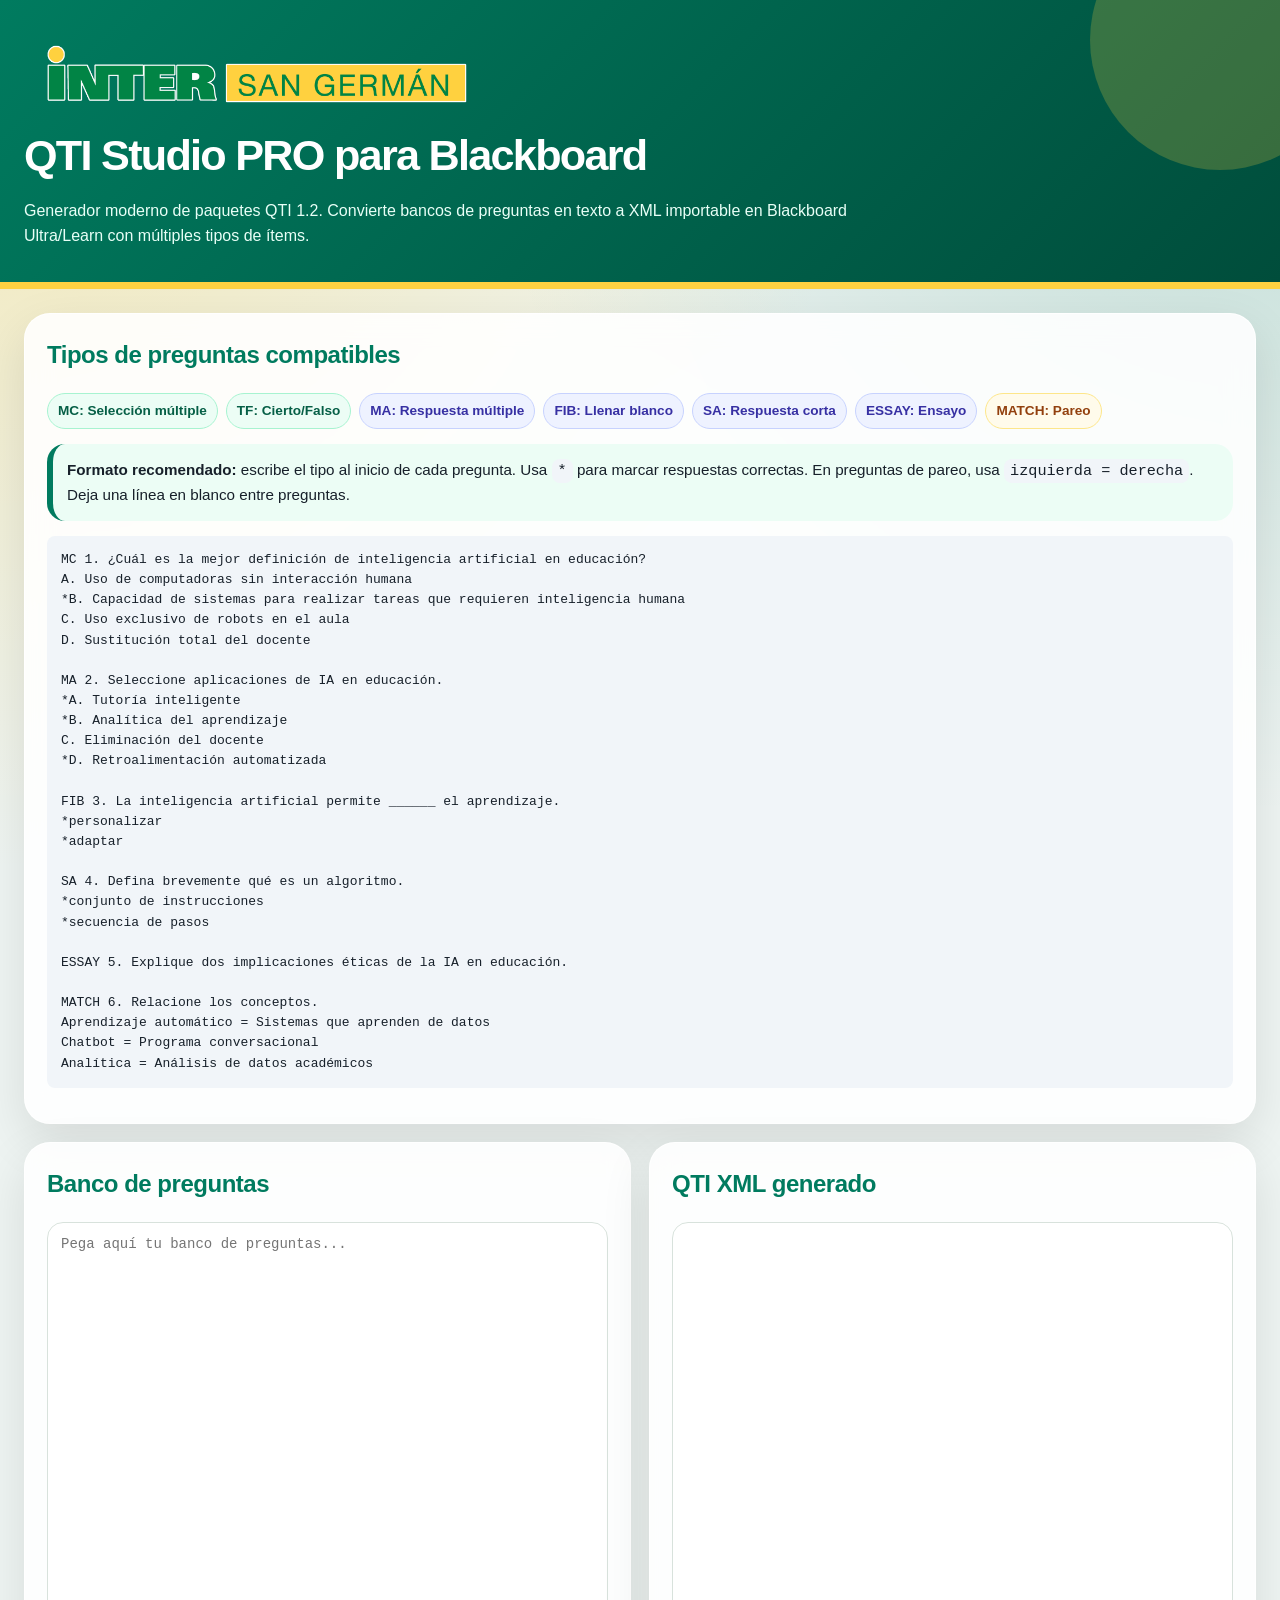
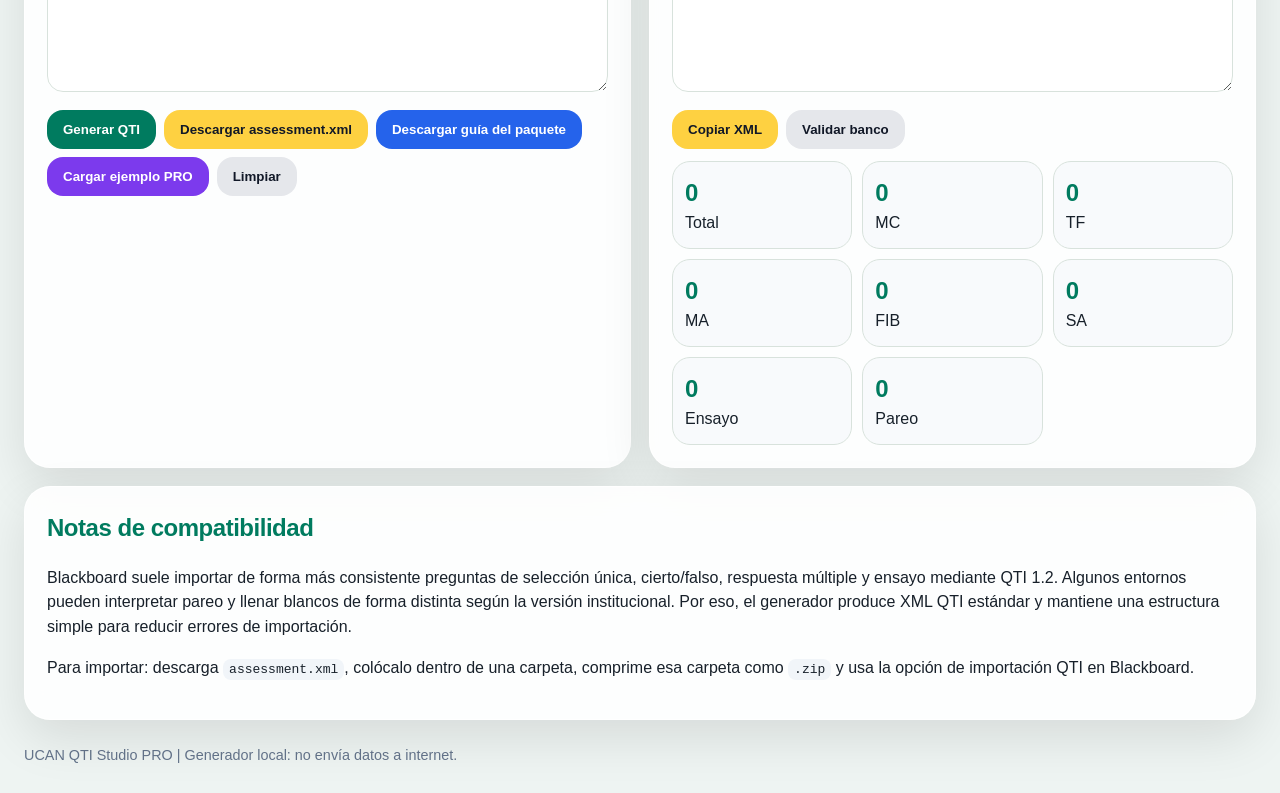
==== generador_qti_blackboard.html @ 81431ec2 "Update generador_qti_blackboard.html" ====
<!DOCTYPE html>
<html lang="es">
<head>
  <meta charset="UTF-8" />
  <meta name="viewport" content="width=device-width, initial-scale=1.0" />
    <!-- <p>Creado por El Dr. Eduardo Augusto García Rodríguez</p> -->
    <!-- <p>Desarrollador Curricular - Coordinador de Proyecto</p> -->
    <!-- <p>Developing Postbacc and Postgrad Curriculum Program</p> -->
    <!-- <p>University Center for Advancing and Nurturing Postbacc Quality (UCAN)</p> -->
    <!-- <p>Title V PPOHA #P031M230038</p> -->
  <title>QTI Studio PRO para Blackboard</title>
  <style>
    :root {
      --green: #007B5F;
      --green-dark: #004d3b;
      --yellow: #FED141;
      --bg: #eef4f2;
      --card: rgba(255,255,255,.88);
      --text: #17202a;
      --muted: #64748b;
      --border: #d8e2dc;
      --danger: #b91c1c;
      --success: #15803d;
      --blue: #2563eb;
      --purple: #7c3aed;
      --shadow: 0 18px 50px rgba(0,0,0,.10);
    }

    * { box-sizing: border-box; }

    body {
      margin: 0;
      font-family: Inter, Arial, Helvetica, sans-serif;
      background:
        radial-gradient(circle at top left, rgba(254,209,65,.35), transparent 32%),
        radial-gradient(circle at top right, rgba(0,123,95,.20), transparent 30%),
        var(--bg);
      color: var(--text);
      line-height: 1.55;
    }

    header {
      position: relative;
      overflow: hidden;
      background: linear-gradient(135deg, var(--green), var(--green-dark));
      color: white;
      padding: 34px 24px;
      border-bottom: 7px solid var(--yellow);
    }

    header::after {
      content: "";
      position: absolute;
      width: 260px;
      height: 260px;
      right: -70px;
      top: -90px;
      background: rgba(254,209,65,.22);
      border-radius: 999px;
    }

    header h1 { margin: 0; font-size: clamp(1.7rem, 4vw, 2.7rem); letter-spacing: -.04em; }
    header p { margin: 10px 0 0; color: #e8fff7; max-width: 850px; }

    main {
      max-width: 1400px;
      margin: 0 auto;
      padding: 24px;
      display: grid;
      grid-template-columns: 1fr 1fr;
      gap: 18px;
    }

    .card {
      background: var(--card);
      backdrop-filter: blur(14px);
      border: 1px solid rgba(255,255,255,.85);
      border-radius: 26px;
      padding: 22px;
      box-shadow: var(--shadow);
    }

    .full { grid-column: 1 / -1; }

    h2 { color: var(--green); margin-top: 0; letter-spacing: -.02em; }
    h3 { margin-bottom: 6px; color: var(--green-dark); }

    textarea, input, select {
      width: 100%;
      border: 1px solid var(--border);
      border-radius: 16px;
      padding: 13px;
      font-family: Consolas, monospace;
      font-size: 14px;
      background: rgba(255,255,255,.95);
      outline: none;
    }

    textarea:focus, input:focus, select:focus { border-color: var(--green); box-shadow: 0 0 0 4px rgba(0,123,95,.10); }
    textarea { min-height: 470px; resize: vertical; }
    .output { min-height: 470px; }

    .toolbar { display: flex; flex-wrap: wrap; gap: 8px; margin-top: 10px; }

    button {
      border: none;
      border-radius: 16px;
      padding: 12px 16px;
      cursor: pointer;
      font-weight: 800;
      transition: transform .15s ease, opacity .15s ease;
    }

    button:hover { transform: translateY(-1px); opacity: .92; }
    .primary { background: var(--green); color: white; }
    .secondary { background: var(--yellow); color: #111827; }
    .blue { background: var(--blue); color: white; }
    .purple { background: var(--purple); color: white; }
    .ghost { background: #e5e7eb; color: #111827; }

    .note {
      background: #ecfdf5;
      border-left: 6px solid var(--green);
      padding: 14px;
      border-radius: 18px;
      font-size: .95rem;
    }

    .error, .success, .warn {
      padding: 14px;
      border-radius: 18px;
      white-space: pre-wrap;
      margin-top: 12px;
      font-weight: 700;
    }

    .error { background: #fee2e2; color: var(--danger); border-left: 6px solid var(--danger); }
    .success { background: #dcfce7; color: var(--success); border-left: 6px solid var(--success); }
    .warn { background: #fef3c7; color: #92400e; border-left: 6px solid #f59e0b; }

    .stats {
      display: grid;
      grid-template-columns: repeat(auto-fit, minmax(140px, 1fr));
      gap: 10px;
      margin-top: 12px;
    }

    .stat {
      background: #f8fafc;
      border: 1px solid var(--border);
      padding: 12px;
      border-radius: 18px;
    }

    .stat strong { display: block; color: var(--green); font-size: 1.5rem; }

    code, pre {
      background: #f1f5f9;
      padding: 3px 6px;
      border-radius: 8px;
    }

    pre { padding: 14px; overflow: auto; white-space: pre-wrap; }

    .chips { display:flex; flex-wrap:wrap; gap:8px; margin: 10px 0 0; }
    .chip { background:#eef2ff; color:#3730a3; border:1px solid #c7d2fe; border-radius:999px; padding:6px 10px; font-weight:800; font-size:.85rem; }
    .chip.green { background:#ecfdf5; color:#065f46; border-color:#a7f3d0; }
    .chip.yellow { background:#fffbeb; color:#92400e; border-color:#fde68a; }

    footer {
      max-width: 1400px;
      margin: 0 auto;
      padding: 0 24px 28px;
      color: var(--muted);
      font-size: .9rem;
    }

    @media (max-width: 950px) { main { grid-template-columns: 1fr; } }
  </style>
</head>
<body>
  <header>
          <div class="text-center">
        <img 
          src="img/LOGO-INTER-SG-HORIZONTAL_sticker.png" 
          alt="Logo Inter San Germán"
          class="img-fluid"
          style="max-height: 80px; width: auto;"
        >
      </div>
    <h1>QTI Studio PRO para Blackboard</h1>
    <p>Generador moderno de paquetes QTI 1.2. Convierte bancos de preguntas en texto a XML importable en Blackboard Ultra/Learn con múltiples tipos de ítems.</p>
  </header>

  <main>
    <section class="card full">
      <h2>Tipos de preguntas compatibles</h2>
      <div class="chips">
        <span class="chip green">MC: Selección múltiple</span>
        <span class="chip green">TF: Cierto/Falso</span>
        <span class="chip">MA: Respuesta múltiple</span>
        <span class="chip">FIB: Llenar blanco</span>
        <span class="chip">SA: Respuesta corta</span>
        <span class="chip">ESSAY: Ensayo</span>
        <span class="chip yellow">MATCH: Pareo</span>
      </div>
      <p class="note"><strong>Formato recomendado:</strong> escribe el tipo al inicio de cada pregunta. Usa <code>*</code> para marcar respuestas correctas. En preguntas de pareo, usa <code>izquierda = derecha</code>. Deja una línea en blanco entre preguntas.</p>
      <pre>MC 1. ¿Cuál es la mejor definición de inteligencia artificial en educación?
A. Uso de computadoras sin interacción humana
*B. Capacidad de sistemas para realizar tareas que requieren inteligencia humana
C. Uso exclusivo de robots en el aula
D. Sustitución total del docente

MA 2. Seleccione aplicaciones de IA en educación.
*A. Tutoría inteligente
*B. Analítica del aprendizaje
C. Eliminación del docente
*D. Retroalimentación automatizada

FIB 3. La inteligencia artificial permite ______ el aprendizaje.
*personalizar
*adaptar

SA 4. Defina brevemente qué es un algoritmo.
*conjunto de instrucciones
*secuencia de pasos

ESSAY 5. Explique dos implicaciones éticas de la IA en educación.

MATCH 6. Relacione los conceptos.
Aprendizaje automático = Sistemas que aprenden de datos
Chatbot = Programa conversacional
Analítica = Análisis de datos académicos</pre>
    </section>

    <section class="card">
      <h2>Banco de preguntas</h2>
      <textarea id="inputText" spellcheck="false" placeholder="Pega aquí tu banco de preguntas..."></textarea>
      <div class="toolbar">
        <button class="primary" onclick="generateQTI()">Generar QTI</button>
        <button class="secondary" onclick="downloadXML()">Descargar assessment.xml</button>
        <button class="blue" onclick="downloadPackageFiles()">Descargar guía del paquete</button>
        <button class="purple" onclick="loadExample()">Cargar ejemplo PRO</button>
        <button class="ghost" onclick="clearAll()">Limpiar</button>
      </div>
      <div id="message"></div>
    </section>

    <section class="card">
      <h2>QTI XML generado</h2>
      <textarea id="outputXML" class="output" spellcheck="false" readonly></textarea>
      <div class="toolbar">
        <button class="secondary" onclick="copyXML()">Copiar XML</button>
        <button class="ghost" onclick="validateOnly()">Validar banco</button>
      </div>
      <div class="stats">
        <div class="stat"><strong id="countQuestions">0</strong>Total</div>
        <div class="stat"><strong id="countMC">0</strong>MC</div>
        <div class="stat"><strong id="countTF">0</strong>TF</div>
        <div class="stat"><strong id="countMA">0</strong>MA</div>
        <div class="stat"><strong id="countFIB">0</strong>FIB</div>
        <div class="stat"><strong id="countSA">0</strong>SA</div>
        <div class="stat"><strong id="countESSAY">0</strong>Ensayo</div>
        <div class="stat"><strong id="countMATCH">0</strong>Pareo</div>
      </div>
    </section>

    <section class="card full">
      <h2>Notas de compatibilidad</h2>
      <p>Blackboard suele importar de forma más consistente preguntas de selección única, cierto/falso, respuesta múltiple y ensayo mediante QTI 1.2. Algunos entornos pueden interpretar pareo y llenar blancos de forma distinta según la versión institucional. Por eso, el generador produce XML QTI estándar y mantiene una estructura simple para reducir errores de importación.</p>
      <p>Para importar: descarga <code>assessment.xml</code>, colócalo dentro de una carpeta, comprime esa carpeta como <code>.zip</code> y usa la opción de importación QTI en Blackboard.</p>
    </section>
  </main>

  <footer>UCAN QTI Studio PRO | Generador local: no envía datos a internet.</footer>

  <script>
    const POINTS_PER_QUESTION = 1;
    const SUPPORTED_TYPES = ['MC', 'TF', 'MA', 'FIB', 'SA', 'ESSAY', 'MATCH'];

    function escapeXML(value) {
      return String(value)
        .replace(/&/g, '&amp;')
        .replace(/</g, '&lt;')
        .replace(/>/g, '&gt;')
        .replace(/"/g, '&quot;')
        .replace(/'/g, '&apos;');
    }

    function normalizeLine(line) { return line.replace(/\r/g, '').trim(); }

    function splitBlocks(text) {
      return text.replace(/\r\n/g, '\n').split(/\n\s*\n+/).map(b => b.trim()).filter(Boolean);
    }

    function parseHeader(line, index) {
      const clean = line.trim();
      const typeMatch = clean.match(/^(MC|TF|MA|FIB|SA|ESSAY|MATCH)\s+(.+)$/i);
      let type = 'MC';
      let question = clean;
      if (typeMatch) {
        type = typeMatch[1].toUpperCase();
        question = typeMatch[2].trim();
      }
      question = question.replace(/^\d+\.\s*/, '').trim();
      if (!question) throw new Error(`Pregunta ${index + 1}: el enunciado está vacío.`);
      return { type, question };
    }

    function parseOptionLine(line, qIndex) {
      let isCorrect = false;
      let working = line.trim();
      if (working.startsWith('*')) {
        isCorrect = true;
        working = working.slice(1).trim();
      }
      const match = working.match(/^([A-Z])\.\s*(.+)$/i);
      if (!match) throw new Error(`Pregunta ${qIndex + 1}: la opción "${line}" debe usar formato A. Texto.`);
      return { ident: match[1].toUpperCase(), text: match[2].trim(), isCorrect };
    }

    function parseChoiceQuestion(lines, type, qIndex) {
      const options = [];
      lines.forEach(line => options.push(parseOptionLine(line, qIndex)));
      if (options.length < 2) throw new Error(`Pregunta ${qIndex + 1}: debe incluir al menos dos opciones.`);
      const correct = options.filter(o => o.isCorrect);
      if (type === 'MC' || type === 'TF') {
        if (correct.length !== 1) throw new Error(`Pregunta ${qIndex + 1}: ${type} requiere exactamente una respuesta correcta con *.`);
      }
      if (type === 'MA') {
        if (correct.length < 2) throw new Error(`Pregunta ${qIndex + 1}: MA requiere dos o más respuestas correctas con *.`);
      }
      if (type === 'TF') {
        const labels = options.map(o => o.text.toLowerCase());
        const valid = labels.some(t => ['verdadero','true','cierto'].includes(t)) && labels.some(t => ['falso','false'].includes(t));
        if (!valid) throw new Error(`Pregunta ${qIndex + 1}: TF debe tener opciones Verdadero/Falso o True/False.`);
      }
      return options;
    }

    function parseTextAnswers(lines, type, qIndex) {
      const answers = lines.map(l => l.trim()).filter(Boolean).map(l => l.startsWith('*') ? l.slice(1).trim() : l.trim()).filter(Boolean);
      if ((type === 'FIB' || type === 'SA') && answers.length < 1) throw new Error(`Pregunta ${qIndex + 1}: ${type} requiere al menos una respuesta aceptada marcada o escrita debajo.`);
      return answers;
    }

    function parseMatching(lines, qIndex) {
      const pairs = lines.map(line => {
        const clean = line.trim();
        const parts = clean.split(/\s*=\s*/);
        if (parts.length !== 2 || !parts[0] || !parts[1]) {
          throw new Error(`Pregunta ${qIndex + 1}: pareo debe usar formato Concepto = Definición.`);
        }
        return { left: parts[0].trim(), right: parts[1].trim() };
      });
      if (pairs.length < 2) throw new Error(`Pregunta ${qIndex + 1}: MATCH requiere al menos dos pares.`);
      return pairs;
    }

    function parseQuestionBlock(block, index) {
      const rawLines = block.split('\n').map(normalizeLine).filter(Boolean);
      if (rawLines.length < 1) throw new Error(`Pregunta ${index + 1}: bloque vacío.`);
      const { type, question } = parseHeader(rawLines[0], index);
      if (!SUPPORTED_TYPES.includes(type)) throw new Error(`Pregunta ${index + 1}: tipo no compatible (${type}).`);
      const body = rawLines.slice(1);

      if (['MC', 'TF', 'MA'].includes(type)) {
        return { number: index + 1, type, question, options: parseChoiceQuestion(body, type, index) };
      }
      if (['FIB', 'SA'].includes(type)) {
        return { number: index + 1, type, question, answers: parseTextAnswers(body, type, index) };
      }
      if (type === 'ESSAY') {
        return { number: index + 1, type, question, answers: [] };
      }
      if (type === 'MATCH') {
        return { number: index + 1, type, question, pairs: parseMatching(body, index) };
      }
    }

    function buildChoiceItem(item) {
      const itemId = `q${item.number}`;
      const responseId = `r${item.number}`;
      const cardinality = item.type === 'MA' ? 'Multiple' : 'Single';
      const optionsXML = item.options.map(option => `
            <response_label ident="${escapeXML(option.ident)}">
              <material><mattext texttype="text/plain">${escapeXML(option.text)}</mattext></material>
            </response_label>`).join('');

      const correctVars = item.options.filter(o => o.isCorrect).map(o => `<varequal respident="${responseId}">${escapeXML(o.ident)}</varequal>`).join('\n              ');
      const condition = item.type === 'MA' ? `<and>
              ${correctVars}
            </and>` : correctVars;

      return `
      <item ident="${itemId}" title="Pregunta ${item.number} - ${item.type}">
        <presentation>
          <material><mattext texttype="text/plain">${escapeXML(item.question)}</mattext></material>
          <response_lid ident="${responseId}" rcardinality="${cardinality}">
            <render_choice>${optionsXML}
            </render_choice>
          </response_lid>
        </presentation>
        <resprocessing>
          <outcomes><decvar maxvalue="${POINTS_PER_QUESTION}" minvalue="0" varname="SCORE" vartype="Decimal" /></outcomes>
          <respcondition continue="No">
            <conditionvar>
              ${condition}
            </conditionvar>
            <setvar action="Set" varname="SCORE">${POINTS_PER_QUESTION}</setvar>
          </respcondition>
        </resprocessing>
      </item>`;
    }

    function buildTextItem(item) {
      const itemId = `q${item.number}`;
      const responseId = `r${item.number}`;
      const rows = item.type === 'SA' ? 5 : 1;
      const conditions = item.answers.map(answer => `
          <respcondition continue="Yes">
            <conditionvar><varequal respident="${responseId}" case="No">${escapeXML(answer)}</varequal></conditionvar>
            <setvar action="Set" varname="SCORE">${POINTS_PER_QUESTION}</setvar>
          </respcondition>`).join('');

      return `
      <item ident="${itemId}" title="Pregunta ${item.number} - ${item.type}">
        <presentation>
          <material><mattext texttype="text/plain">${escapeXML(item.question)}</mattext></material>
          <response_str ident="${responseId}" rcardinality="Single">
            <render_fib rows="${rows}" columns="80" />
          </response_str>
        </presentation>
        <resprocessing>
          <outcomes><decvar maxvalue="${POINTS_PER_QUESTION}" minvalue="0" varname="SCORE" vartype="Decimal" /></outcomes>${conditions}
        </resprocessing>
      </item>`;
    }

    function buildEssayItem(item) {
      const itemId = `q${item.number}`;
      const responseId = `r${item.number}`;
      return `
      <item ident="${itemId}" title="Pregunta ${item.number} - ESSAY">
        <presentation>
          <material><mattext texttype="text/plain">${escapeXML(item.question)}</mattext></material>
          <response_str ident="${responseId}" rcardinality="Single">
            <render_fib rows="12" columns="100" />
          </response_str>
        </presentation>
        <resprocessing>
          <outcomes><decvar maxvalue="${POINTS_PER_QUESTION}" minvalue="0" varname="SCORE" vartype="Decimal" /></outcomes>
        </resprocessing>
      </item>`;
    }

    function buildMatchItem(item) {
      const itemId = `q${item.number}`;
      const leftId = `r${item.number}`;
      const leftChoices = item.pairs.map((p, i) => `
            <response_label ident="L${i+1}">
              <material><mattext texttype="text/plain">${escapeXML(p.left)}</mattext></material>
            </response_label>`).join('');
      const rightChoices = item.pairs.map((p, i) => `
            <response_label ident="R${i+1}">
              <material><mattext texttype="text/plain">${escapeXML(p.right)}</mattext></material>
            </response_label>`).join('');
      const conditions = item.pairs.map((p, i) => `<varequal respident="${leftId}">L${i+1} R${i+1}</varequal>`).join('\n              ');

      return `
      <item ident="${itemId}" title="Pregunta ${item.number} - MATCH">
        <presentation>
          <material><mattext texttype="text/plain">${escapeXML(item.question)}</mattext></material>
          <response_grp ident="${leftId}" rcardinality="Multiple">
            <render_choice shuffle="Yes">
              <material><mattext texttype="text/plain">Premisas</mattext></material>${leftChoices}
              <material><mattext texttype="text/plain">Respuestas</mattext></material>${rightChoices}
            </render_choice>
          </response_grp>
        </presentation>
        <resprocessing>
          <outcomes><decvar maxvalue="${POINTS_PER_QUESTION}" minvalue="0" varname="SCORE" vartype="Decimal" /></outcomes>
          <respcondition continue="No">
            <conditionvar>
              <and>
              ${conditions}
              </and>
            </conditionvar>
            <setvar action="Set" varname="SCORE">${POINTS_PER_QUESTION}</setvar>
          </respcondition>
        </resprocessing>
      </item>`;
    }

    function buildQTIItem(item) {
      if (['MC', 'TF', 'MA'].includes(item.type)) return buildChoiceItem(item);
      if (['FIB', 'SA'].includes(item.type)) return buildTextItem(item);
      if (item.type === 'ESSAY') return buildEssayItem(item);
      if (item.type === 'MATCH') return buildMatchItem(item);
      throw new Error(`Tipo no soportado: ${item.type}`);
    }

    function buildQTI(items) {
      const itemsXML = items.map(buildQTIItem).join('\n');
      return `<?xml version="1.0" encoding="UTF-8"?>
<questestinterop xmlns="http://www.imsglobal.org/xsd/ims_qtiasiv1p2" xmlns:xsi="http://www.w3.org/2001/XMLSchema-instance">
  <assessment ident="banco_qti_blackboard_pro" title="Banco de Preguntas QTI PRO">
    <qtimetadata>
      <qtimetadatafield><fieldlabel>qti_version</fieldlabel><fieldentry>1.2</fieldentry></qtimetadatafield>
      <qtimetadatafield><fieldlabel>generator</fieldlabel><fieldentry>UCAN QTI Studio PRO</fieldentry></qtimetadatafield>
    </qtimetadata>
    <section ident="seccion_banco" title="Banco generado">
${itemsXML}
    </section>
  </assessment>
</questestinterop>`;
    }

    function getItems() {
      const input = document.getElementById('inputText').value.trim();
      if (!input) throw new Error('Pega primero las preguntas en el área de texto.');
      const blocks = splitBlocks(input);
      return blocks.map(parseQuestionBlock);
    }

    function generateQTI() {
      const message = document.getElementById('message');
      const output = document.getElementById('outputXML');
      message.innerHTML = '';
      output.value = '';
      try {
        const items = getItems();
        output.value = buildQTI(items);
        updateStats(items);
        message.innerHTML = `<div class="success">QTI generado correctamente con ${items.length} preguntas y ${SUPPORTED_TYPES.length} tipos compatibles.</div>`;
      } catch (error) {
        updateStats([]);
        message.innerHTML = `<div class="error">${escapeXML(error.message)}</div>`;
      }
    }

    function validateOnly() {
      try {
        const items = getItems();
        updateStats(items);
        document.getElementById('message').innerHTML = `<div class="success">Banco validado correctamente: ${items.length} preguntas.</div>`;
      } catch(error) {
        updateStats([]);
        document.getElementById('message').innerHTML = `<div class="error">${escapeXML(error.message)}</div>`;
      }
    }

    function updateStats(items) {
      const byType = Object.fromEntries(SUPPORTED_TYPES.map(t => [t, 0]));
      items.forEach(i => byType[i.type]++);
      document.getElementById('countQuestions').textContent = items.length;
      document.getElementById('countMC').textContent = byType.MC || 0;
      document.getElementById('countTF').textContent = byType.TF || 0;
      document.getElementById('countMA').textContent = byType.MA || 0;
      document.getElementById('countFIB').textContent = byType.FIB || 0;
      document.getElementById('countSA').textContent = byType.SA || 0;
      document.getElementById('countESSAY').textContent = byType.ESSAY || 0;
      document.getElementById('countMATCH').textContent = byType.MATCH || 0;
    }

    function downloadXML() {
      if (!document.getElementById('outputXML').value.trim()) generateQTI();
      const xml = document.getElementById('outputXML').value.trim();
      if (!xml) return;
      downloadFile('assessment.xml', xml, 'application/xml;charset=utf-8');
    }

    function downloadPackageFiles() {
      const guide = `PAQUETE QTI PARA BLACKBOARD\n\n1. Descarga assessment.xml desde el generador.\n2. Crea una carpeta llamada QTI_Blackboard_PRO.\n3. Coloca assessment.xml dentro de esa carpeta.\n4. Comprime la carpeta en .zip.\n5. En Blackboard Ultra/Learn, usa Importar contenido / Importar QTI.\n\nNota: si tu Blackboard no acepta MATCH o FIB por versión institucional, importa primero MC, TF, MA y ESSAY.`;
      downloadFile('LEEME_QTI_Blackboard.txt', guide, 'text/plain;charset=utf-8');
    }

    function downloadFile(filename, content, type) {
      const blob = new Blob([content], { type });
      const url = URL.createObjectURL(blob);
      const a = document.createElement('a');
      a.href = url;
      a.download = filename;
      document.body.appendChild(a);
      a.click();
      document.body.removeChild(a);
      URL.revokeObjectURL(url);
    }

    function copyXML() {
      if (!document.getElementById('outputXML').value.trim()) generateQTI();
      const output = document.getElementById('outputXML');
      output.select();
      document.execCommand('copy');
      document.getElementById('message').innerHTML = '<div class="success">XML copiado al portapapeles.</div>';
    }

    function loadExample() {
      document.getElementById('inputText').value = `MC 1. ¿Cuál es la mejor definición de inteligencia artificial en educación?
A. Uso de computadoras sin interacción humana
*B. Capacidad de sistemas para realizar tareas que requieren inteligencia humana
C. Uso exclusivo de robots en el aula
D. Sustitución total del docente

TF 2. La inteligencia artificial permite personalizar el aprendizaje según las necesidades del estudiante.
*A. Verdadero
B. Falso

MA 3. Seleccione aplicaciones de IA en educación.
*A. Tutoría inteligente
*B. Analítica del aprendizaje
C. Eliminación del docente
*D. Retroalimentación automatizada

FIB 4. La inteligencia artificial permite ______ el aprendizaje.
*personalizar
*adaptar

SA 5. Defina brevemente qué es un algoritmo.
*conjunto de instrucciones
*secuencia de pasos

ESSAY 6. Explique dos implicaciones éticas del uso de IA en educación.

MATCH 7. Relacione los conceptos con su definición.
Aprendizaje automático = Sistemas que aprenden de datos
Chatbot = Programa conversacional
Analítica educativa = Análisis de datos académicos`;
      generateQTI();
    }

    function clearAll() {
      document.getElementById('inputText').value = '';
      document.getElementById('outputXML').value = '';
      document.getElementById('message').innerHTML = '';
      updateStats([]);
    }
  </script>
</body>
</html>
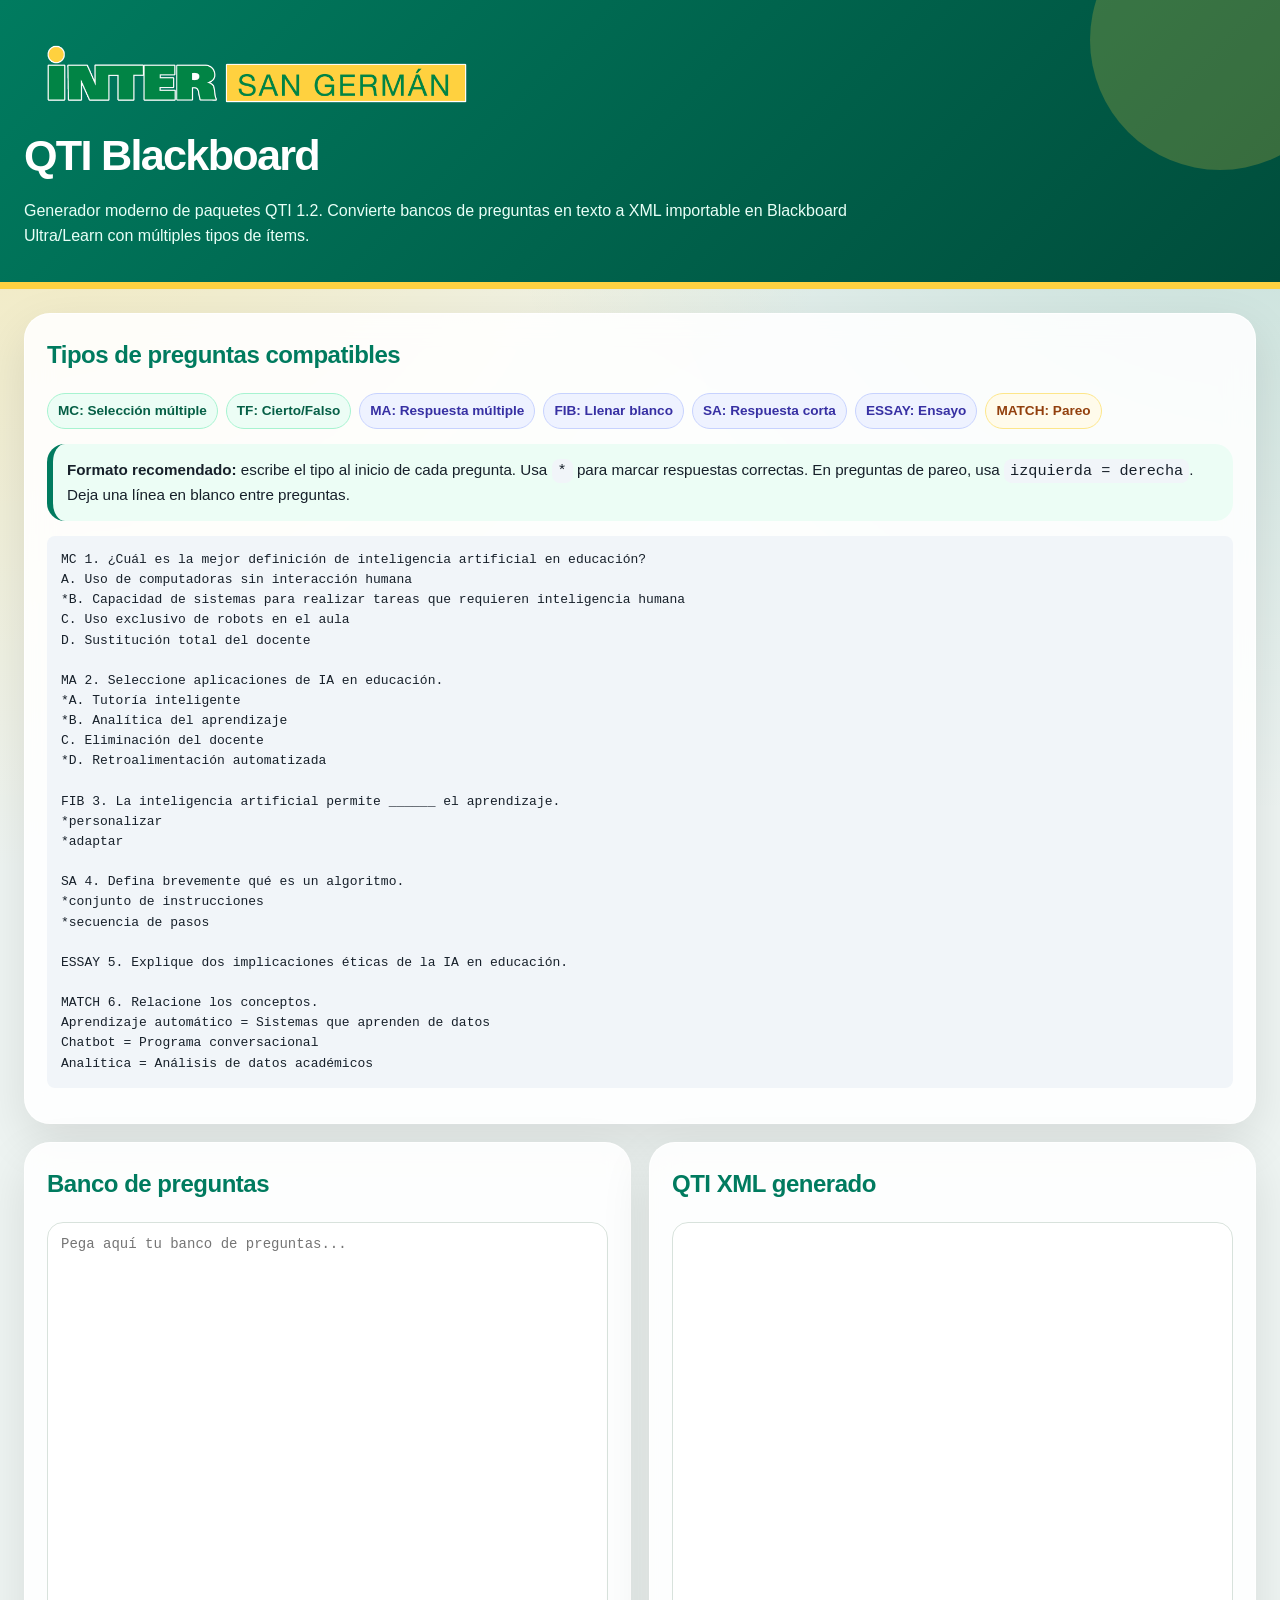
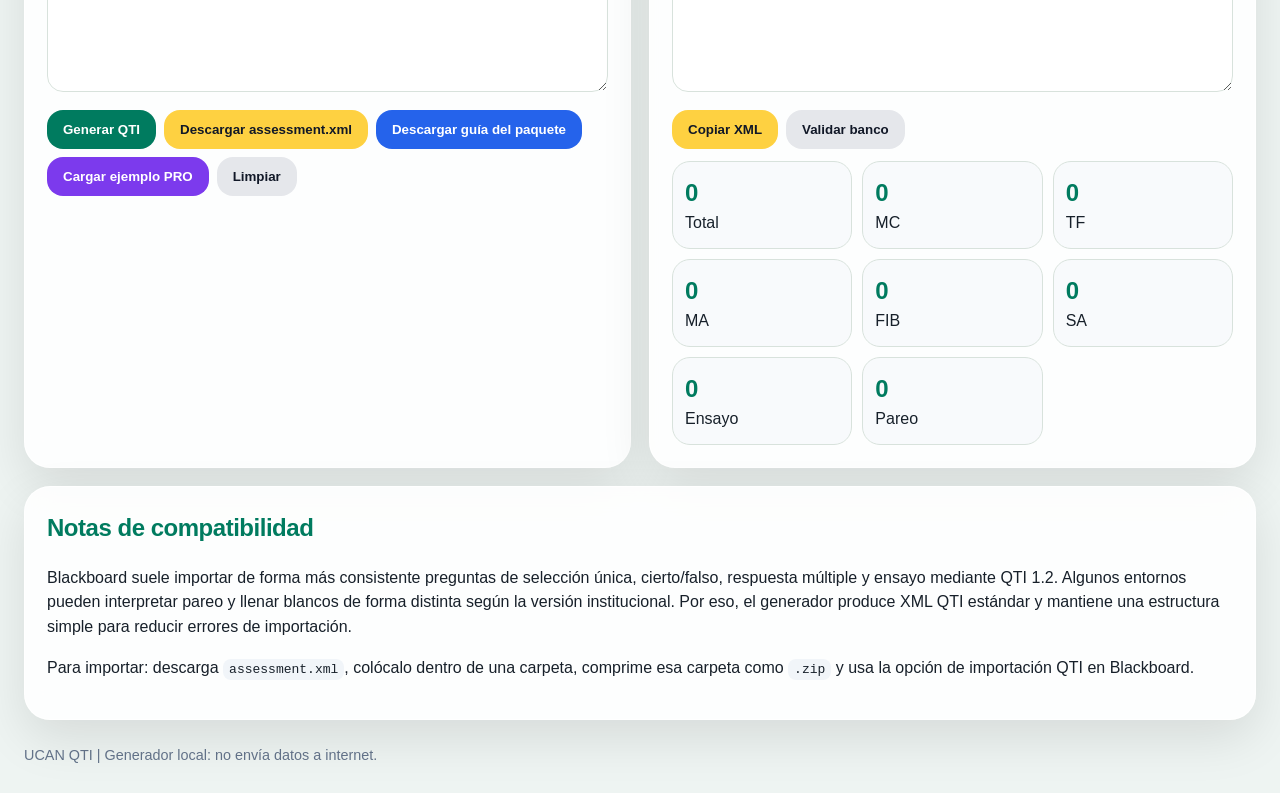
==== commit 31f54ab6: "Update header and footer text in HTML file" ====
--- a/generador_qti_blackboard.html
+++ b/generador_qti_blackboard.html
@@ -180,7 +180,7 @@
 </head>
 <body>
   <header>
-          <div class="text-center">
+      <div class="text-center">
         <img 
           src="img/LOGO-INTER-SG-HORIZONTAL_sticker.png" 
           alt="Logo Inter San Germán"
@@ -188,7 +188,7 @@
           style="max-height: 80px; width: auto;"
         >
       </div>
-    <h1>QTI Studio PRO para Blackboard</h1>
+    <h1>QTI Blackboard</h1>
     <p>Generador moderno de paquetes QTI 1.2. Convierte bancos de preguntas en texto a XML importable en Blackboard Ultra/Learn con múltiples tipos de ítems.</p>
   </header>
 
@@ -272,7 +272,7 @@
     </section>
   </main>
 
-  <footer>UCAN QTI Studio PRO | Generador local: no envía datos a internet.</footer>
+  <footer>UCAN QTI | Generador local: no envía datos a internet.</footer>
 
   <script>
     const POINTS_PER_QUESTION = 1;
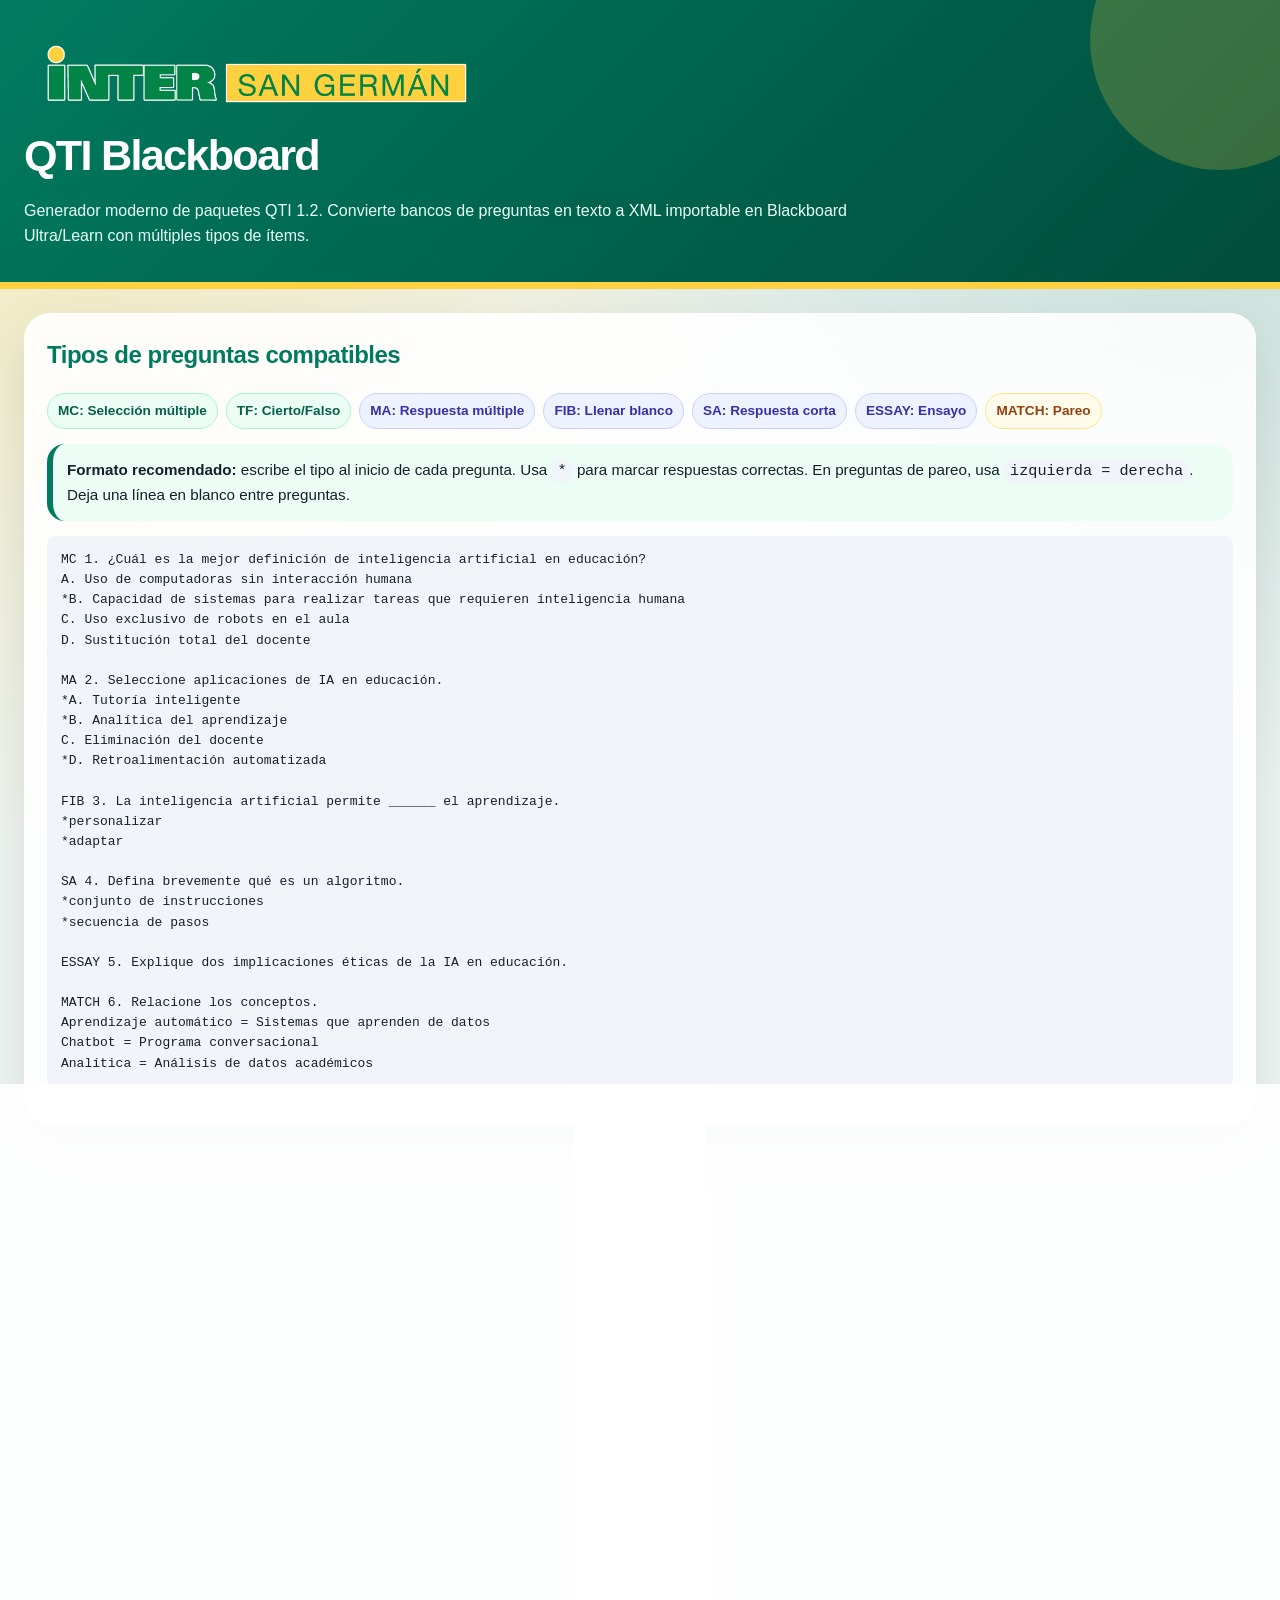
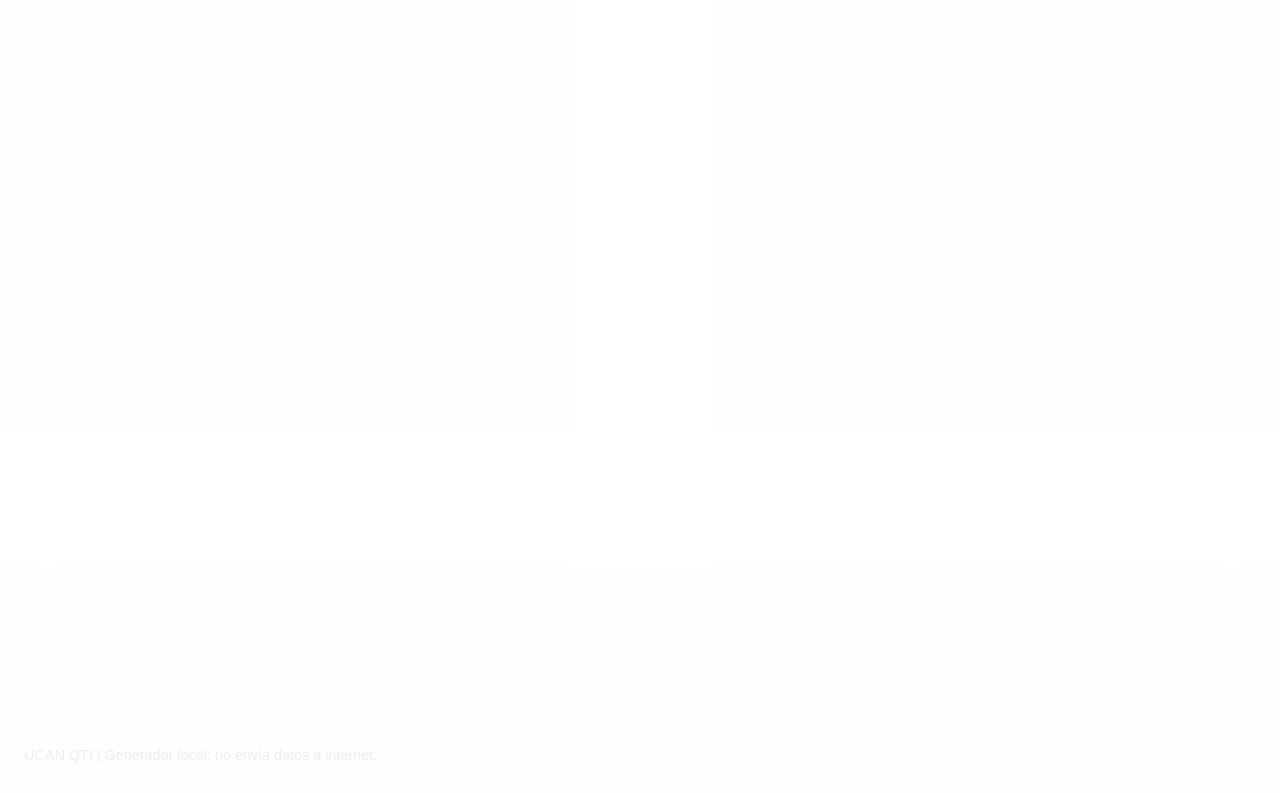
==== commit a1e1fd9b: "Update generador_qti_blackboard.html" ====
--- a/generador_qti_blackboard.html
+++ b/generador_qti_blackboard.html
@@ -2,6 +2,19 @@
 <html lang="es">
 <head>
   <meta charset="UTF-8" />
+  <meta http-equiv="Content-Security-Policy" content="
+  default-src 'self';
+  script-src 'self';
+  style-src 'self' 'unsafe-inline';
+  img-src 'self' data:;
+  font-src 'self' data:;
+  connect-src 'none';
+  object-src 'none';
+  base-uri 'self';
+  form-action 'none';
+  frame-ancestors 'none';
+  upgrade-insecure-requests;
+  ">
   <meta name="viewport" content="width=device-width, initial-scale=1.0" />
     <!-- <p>Creado por El Dr. Eduardo Augusto García Rodríguez</p> -->
     <!-- <p>Desarrollador Curricular - Coordinador de Proyecto</p> -->
@@ -180,7 +193,7 @@
 </head>
 <body>
   <header>
-      <div class="text-center">
+      <div>
         <img 
           src="img/LOGO-INTER-SG-HORIZONTAL_sticker.png" 
           alt="Logo Inter San Germán"
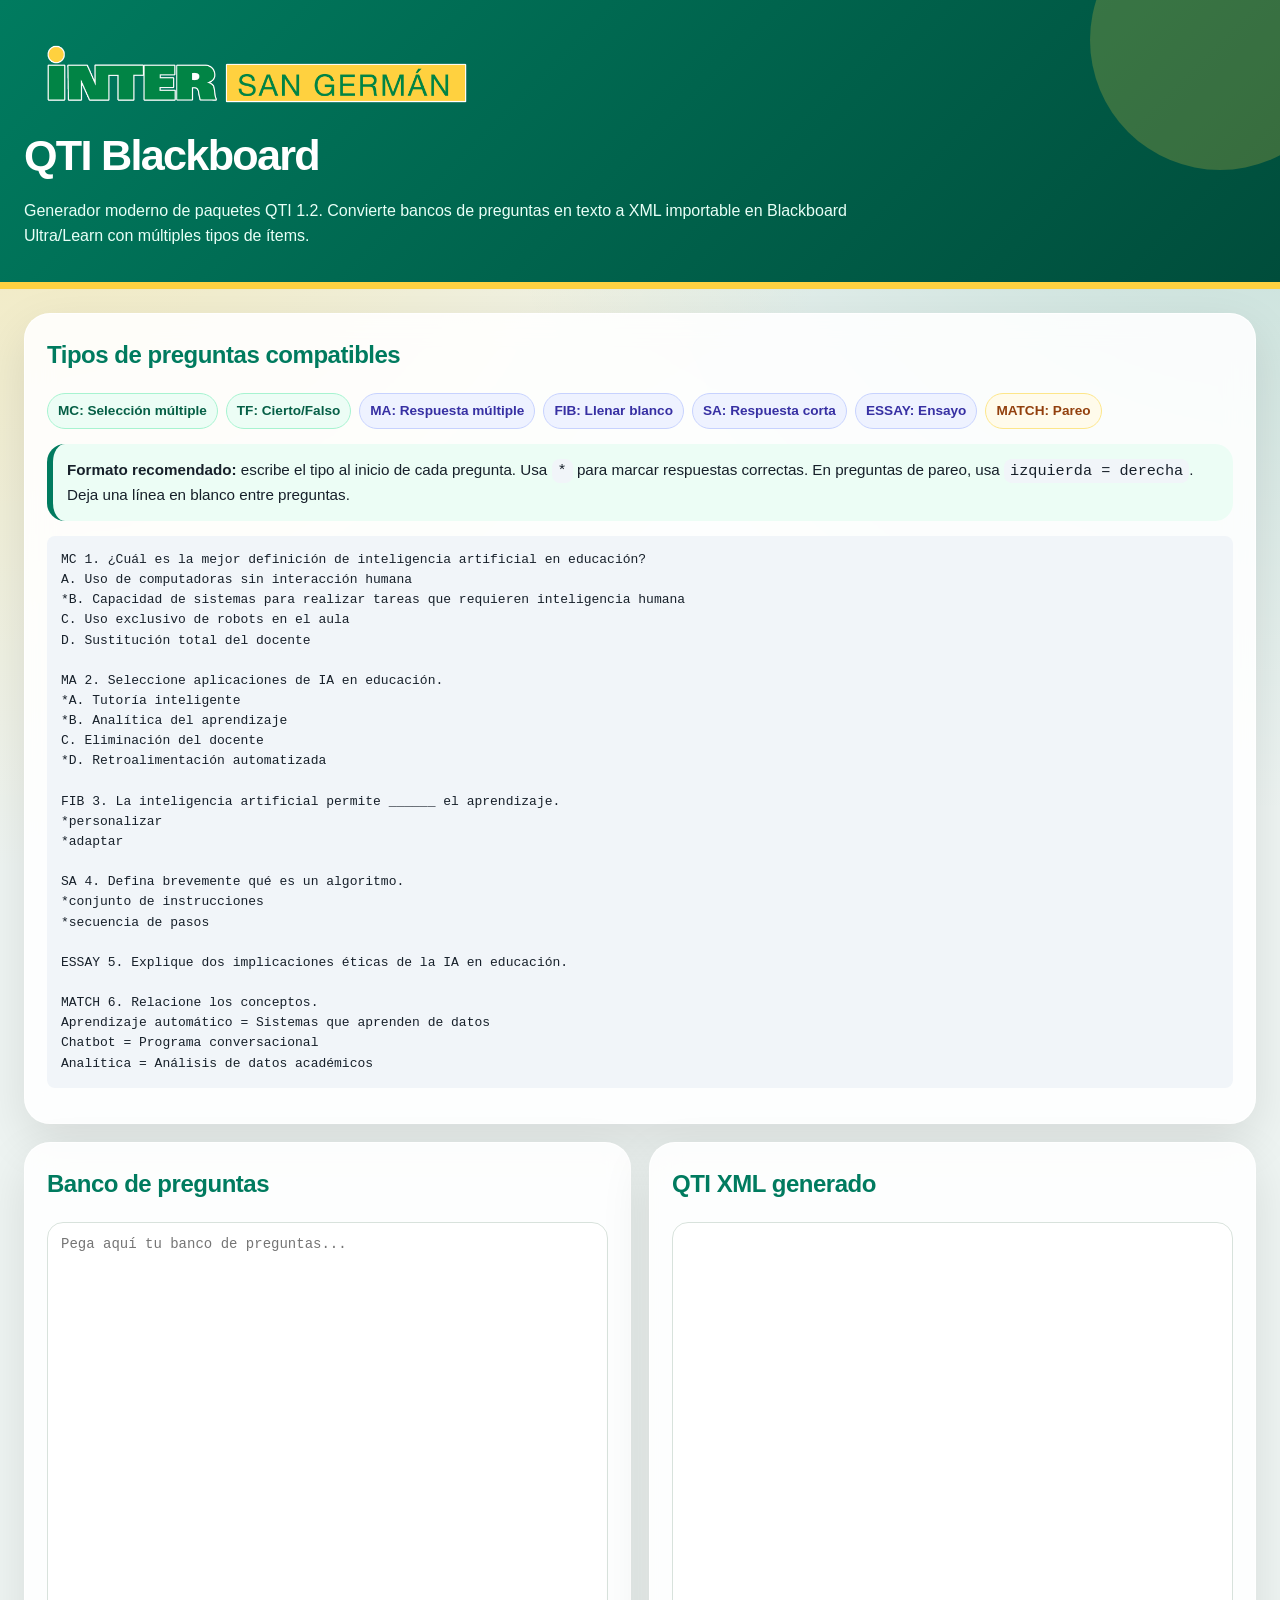
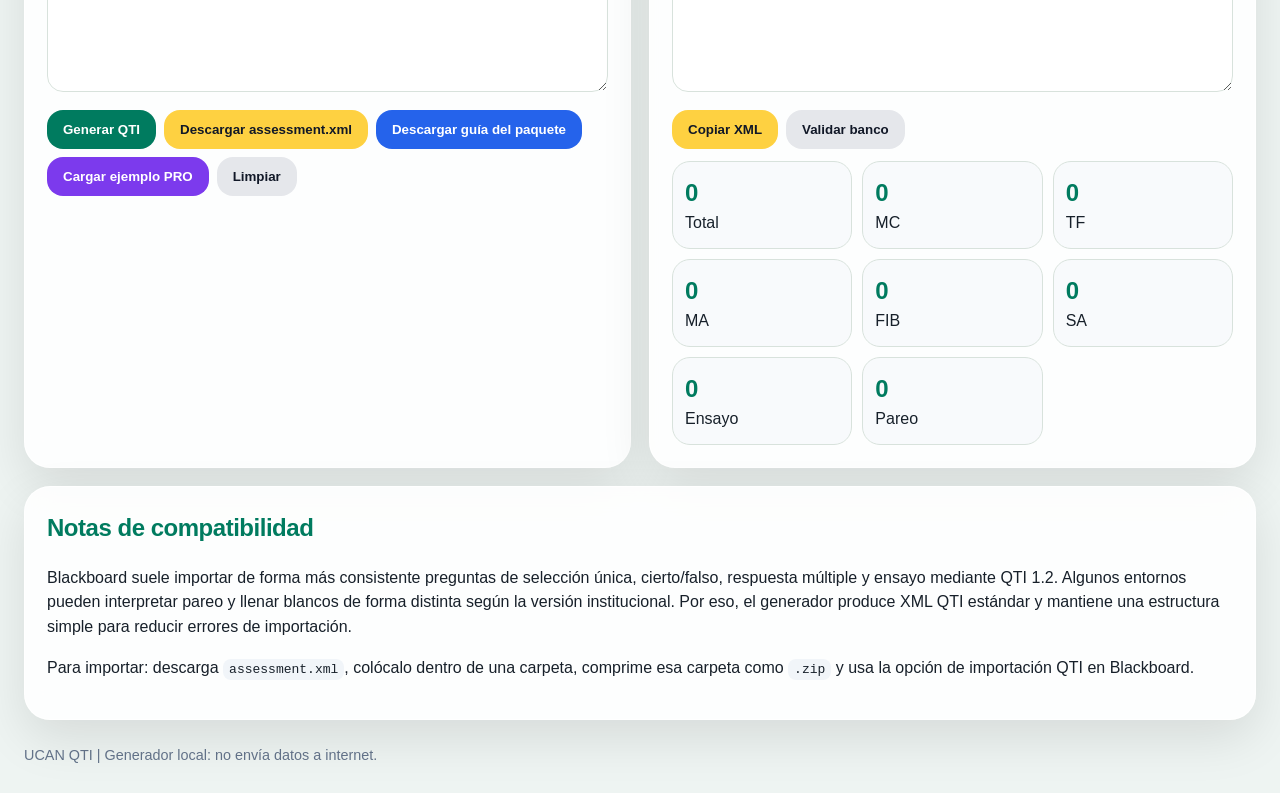
==== commit fe1f90f4: "Update generador_qti_blackboard.html" ====
--- a/generador_qti_blackboard.html
+++ b/generador_qti_blackboard.html
@@ -2,19 +2,6 @@
 <html lang="es">
 <head>
   <meta charset="UTF-8" />
-  <meta http-equiv="Content-Security-Policy" content="
-  default-src 'self';
-  script-src 'self';
-  style-src 'self' 'unsafe-inline';
-  img-src 'self' data:;
-  font-src 'self' data:;
-  connect-src 'none';
-  object-src 'none';
-  base-uri 'self';
-  form-action 'none';
-  frame-ancestors 'none';
-  upgrade-insecure-requests;
-  ">
   <meta name="viewport" content="width=device-width, initial-scale=1.0" />
     <!-- <p>Creado por El Dr. Eduardo Augusto García Rodríguez</p> -->
     <!-- <p>Desarrollador Curricular - Coordinador de Proyecto</p> -->
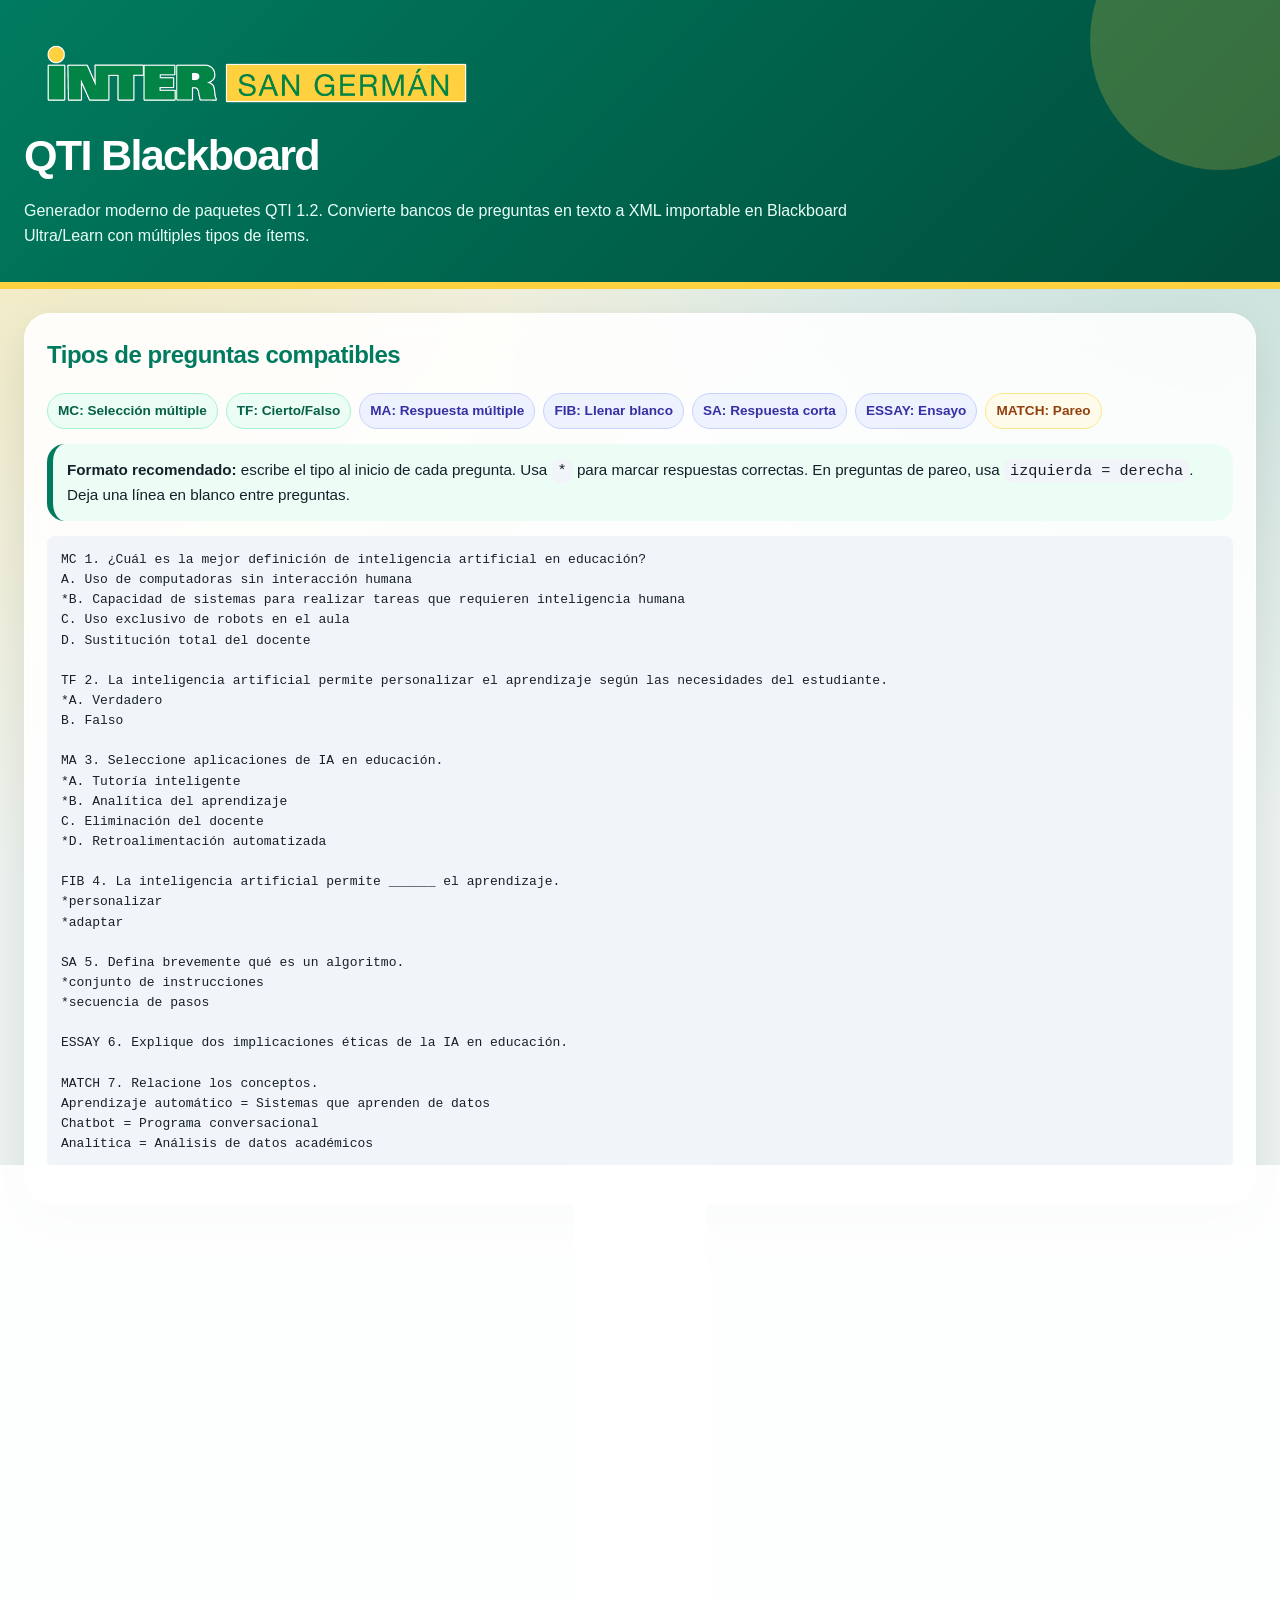
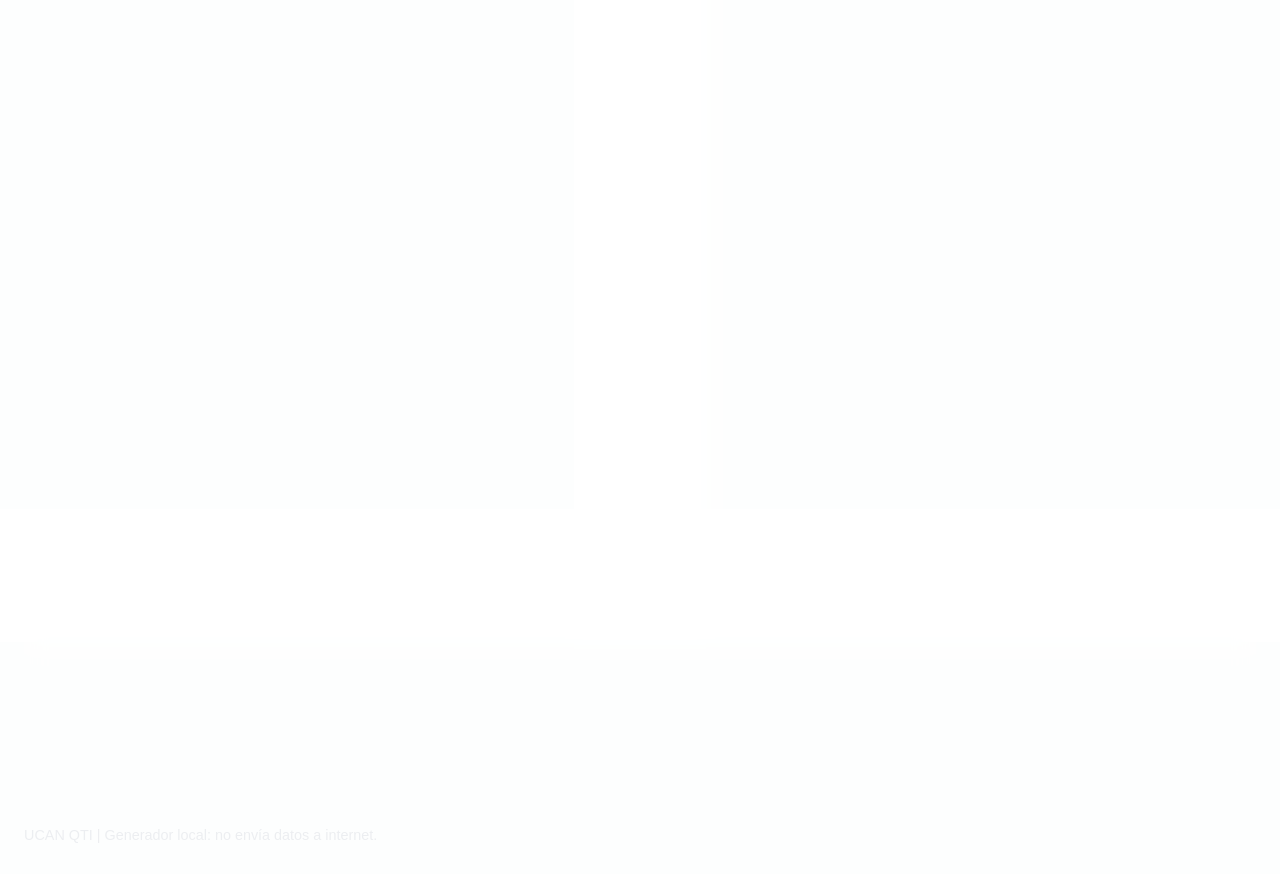
==== commit 7dbdb1b7: "Update generador_qti_blackboard.html" ====
--- a/generador_qti_blackboard.html
+++ b/generador_qti_blackboard.html
@@ -211,23 +211,27 @@
 C. Uso exclusivo de robots en el aula
 D. Sustitución total del docente
 
-MA 2. Seleccione aplicaciones de IA en educación.
+TF 2. La inteligencia artificial permite personalizar el aprendizaje según las necesidades del estudiante.
+*A. Verdadero
+B. Falso
+
+MA 3. Seleccione aplicaciones de IA en educación.
 *A. Tutoría inteligente
 *B. Analítica del aprendizaje
 C. Eliminación del docente
 *D. Retroalimentación automatizada
 
-FIB 3. La inteligencia artificial permite ______ el aprendizaje.
+FIB 4. La inteligencia artificial permite ______ el aprendizaje.
 *personalizar
 *adaptar
 
-SA 4. Defina brevemente qué es un algoritmo.
+SA 5. Defina brevemente qué es un algoritmo.
 *conjunto de instrucciones
 *secuencia de pasos
 
-ESSAY 5. Explique dos implicaciones éticas de la IA en educación.
-
-MATCH 6. Relacione los conceptos.
+ESSAY 6. Explique dos implicaciones éticas de la IA en educación.
+
+MATCH 7. Relacione los conceptos.
 Aprendizaje automático = Sistemas que aprenden de datos
 Chatbot = Programa conversacional
 Analítica = Análisis de datos académicos</pre>
